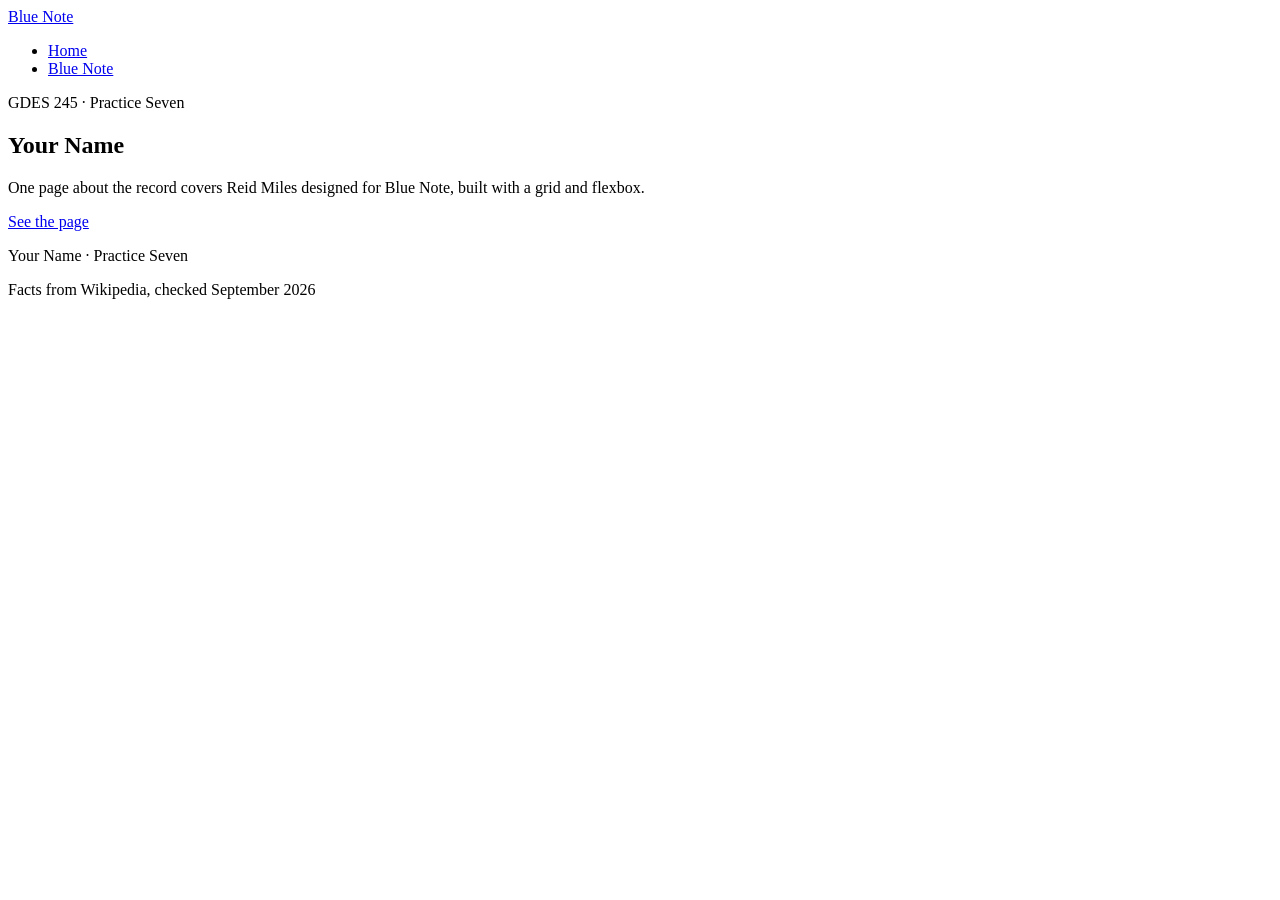
==== index.html @ 2eddfa1d "Add files via upload" ====
<!DOCTYPE html>
<html lang="en">
<head>
  <meta charset="UTF-8">
  <meta name="viewport" content="width=device-width, initial-scale=1.0">
  <title>Your Name, Web 1</title>

  <link rel="preconnect" href="https://fonts.googleapis.com">
  <link rel="preconnect" href="https://fonts.gstatic.com" crossorigin>
  <link href="https://fonts.googleapis.com/css2?family=Anton&family=Work+Sans:wght@400;600&display=swap" rel="stylesheet">

  <link rel="stylesheet" href="css/styles.css">
</head>
<body>

<header class="site-header">
  <a class="logo" href="index.html">Blue Note</a>
  <nav>
    <ul>
      <li><a href="index.html">Home</a></li>
      <li><a href="pages/blue-note.html">Blue Note</a></li>
    </ul>
  </nav>
</header>

<section class="hero">
  <p>GDES 245 &middot; Practice Seven</p>
  <h1>Your Name</h1>
  <p>One page about the record covers Reid Miles
     designed for Blue Note, built with a grid and flexbox.</p>
  <a class="button" href="pages/blue-note.html">See the page</a>
</section>

<footer class="site-footer" id="sources">
  <p>Your Name &middot; Practice Seven</p>
  <p>Facts from Wikipedia, checked September 2026</p>
</footer>

</body>
</html>
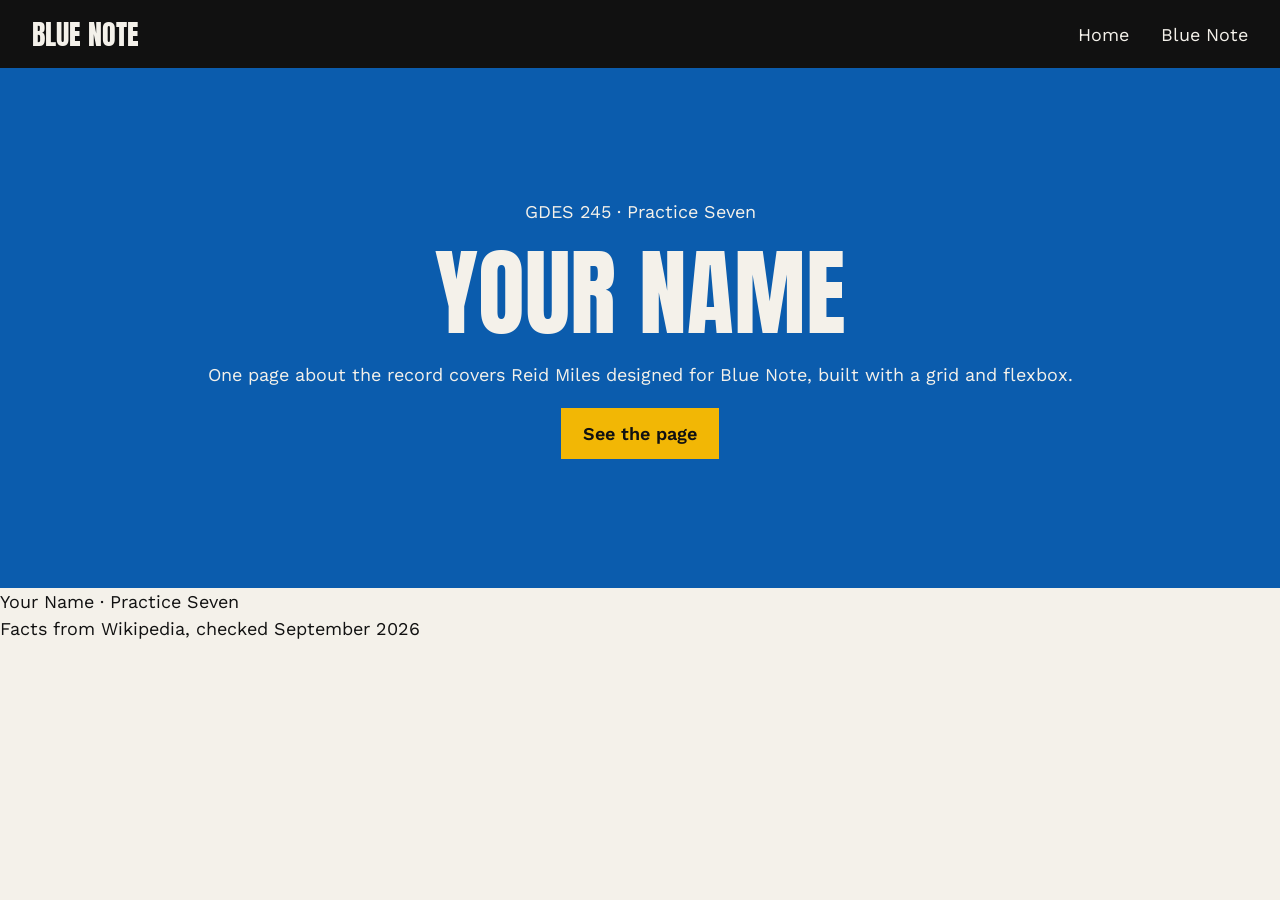
==== commit 77cbf91b: "style" ====
--- a/index.html
+++ b/index.html
@@ -9,7 +9,7 @@
   <link rel="preconnect" href="https://fonts.gstatic.com" crossorigin>
   <link href="https://fonts.googleapis.com/css2?family=Anton&family=Work+Sans:wght@400;600&display=swap" rel="stylesheet">
 
-  <link rel="stylesheet" href="css/styles.css">
+  <link rel="stylesheet" href="css/style.css">
 </head>
 <body>
 
--- a/css/style.css
+++ b/css/style.css
@@ -0,0 +1,69 @@
+* {
+    box-sizing: border-box;
+    margin: 0;
+    padding: 0;
+}
+
+body {
+    background: #F4F1EA;
+    color: #111111;
+    font-family: 'Work Sans', sans-serif;
+    font-size: 18px;
+    line-height: 1.5;
+}
+
+h1, h2, h3, .logo {
+    font-family: 'Anton', sans-serif;
+    font-weight: 400;
+    text-transform: uppercase;
+    line-height: 1;
+}
+
+.site-header {
+    display: flex;
+    justify-content: space-between;
+    align-items: center;
+    padding: 20px 32px;
+    background: #111111;
+    color: #F4F1EA
+}
+
+.site-header a {
+    color: #F4F1EA;
+    text-decoration: none;
+}
+
+.logo {
+    font-size: 28px;
+}
+
+nav ul {
+    display: flex;
+    gap: 32px;
+    list-style: none;
+}
+
+.hero {
+    display: flex;
+    flex-direction: column;
+    justify-content: center;
+    align-items: center;
+    gap: 20px;
+    min-height: 520px;
+    padding: 48px 32px;
+    background: #0B5CAD;
+    color: #F4F1EA;
+    text-align: center;
+}
+
+.hero h1 {
+    font-size: 96px;
+}
+
+.button {
+    padding: 12px 22px;
+    background: #F2B705;
+    color: #111111;
+    font-weight: 600;
+    text-decoration: none;
+}
